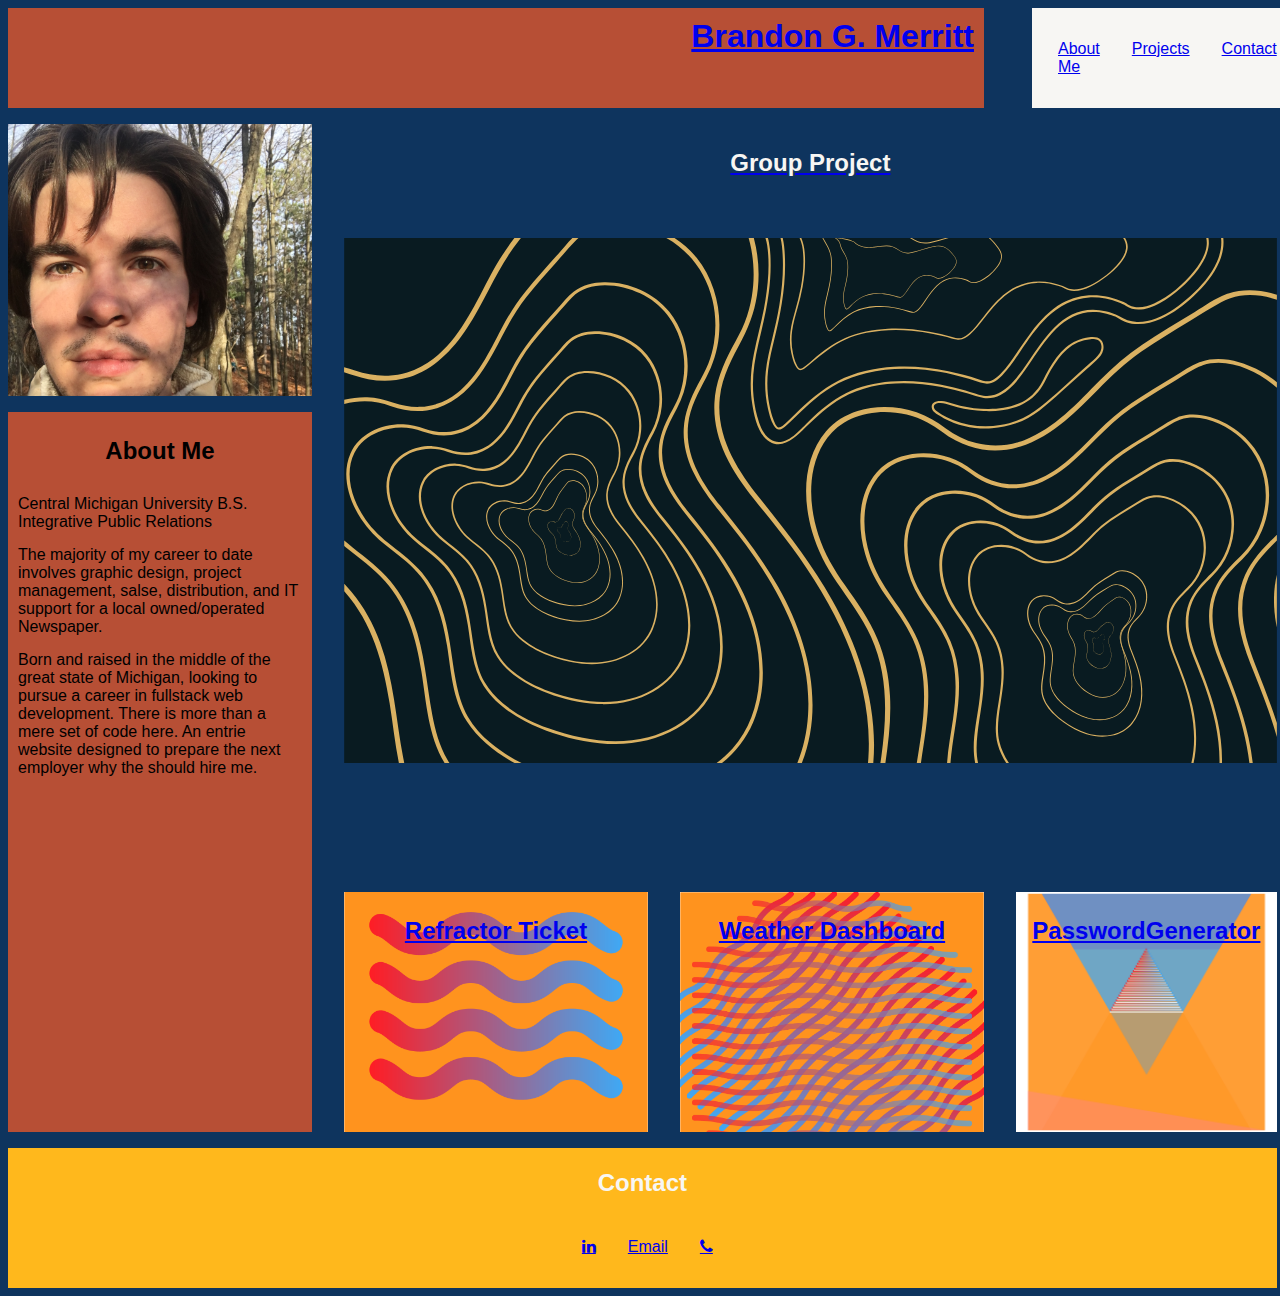
==== index.html @ 0963354a "links played better" ====
<!DOCTYPE html>
<html lang="en-us">

<head>
    <meta name="width=device-width, initial-scale=1.0">
    <meta charset="UTF-8" />
    <link rel="stylesheet" href="https://cdnjs.cloudflare.com/ajax/libs/font-awesome/4.7.0/css/font-awesome.min.css">
    <link rel="stylesheet" href="assets//stylesheet/styles.css">
</head>
<body>
    <!-- A grid layout that uses 1em gaps and composes an aesthetic  -->
    <div class="wrapper">
        <div class="box1 float-left">
            <a href="https://github.com/CrispyCoder817" target="_blank"><h1>Brandon G. Merritt</h1></a>
        </div>
        <div class="box2 float-right">
            <nav>
                <ul>
                    <!-- Links that scroll down to relative names -->
                    <li><a href="#abt">About Me</a></li>
                    <li><a href="#pro">Projects</a></li>
                    <li><a href="#con">Contact</a></li>
                </ul>
            </nav>
        </div>
        <div class="box3 float-left">
        </div>
        <div class="box4 float-left">
            <a href="https://crispycoder817.github.io/Project-1/" target="_blank"><h2 id="pro">Group Project</h2></a>
        </div>
        <div class="box5 float-left">
        <h2 id="abt">About Me</h2>
            <p>Central Michigan University B.S. Integrative Public Relations</p>
            <p>The majority of my career to date involves graphic design, project management, salse, distribution, and IT support for a local owned/operated Newspaper.</p>
            <p>Born and raised in the middle of the great state of Michigan, looking to pursue a career in fullstack web development. There is more than a mere set of code here. An entrie website designed to prepare the next employer why the should hire me.</p>
        </div>
        <div class="box6 float-left">
            <a href="https://crispycoder817.github.io/Refractor02/" target="_blank"><h2>Refractor Ticket</h2></a>
        </div>
        <div class="box7 float-left">
            <a href="https://crispycoder817.github.io/WeatherDashboard/" target="_blank"><h2>Weather Dashboard</h2></a>
        </div>
        <div class="box8 float-left">
            <a href="https://crispycoder817.github.io/PasswordGenerator/" target="_blank"><h2>PasswordGenerator</h2></a>
        </div>
        <footer class="box9 float-left">
            <!-- Contact inforamtion with direct link access -->
            <h2 id="con">Contact</h2>
            <ul>
                <li id="#conlinks"><a href="https://www.linkedin.com/in/brandongeorgemerritt/" target="_blank" class="fa fa-linkedin"></a></li>
                <li id="#conlinks"><a href="mailto:brandongmerritt@gmail.com" target="_blank"> Email</a></li>
                <li id="#conlinks"><a href="tel:+9894449084" target="_blank" class="fa fa-phone"></a></li>
            </ul>
        </footer>
    </div>
</body>
---- assets/stylesheet/styles.css ----
:root {
    --Color01:#b74f35;
    --Color02:#FFB81C;
    --Color03:#FFE767;
    --Color04:#F7F6F3;
    --Color05:#0E345E;
    --Type: helvetica, Arial, sans-serif;
}
* {
    size:auto;
    scroll-behavior: smooth;
    font-style: var(--Type);
    /* background-color: var(--Color04); */
}

.float-left {
    float: left;
    margin-right: 16px;
}

.float-right {
    float: right;
    margin-left: 16px;
}

body {
    background-color: #0E345E;
}

/* initialized grid sets */
.wrapper {
    display:grid;
    grid-template-columns: repeat(auto-fit, minmax(320px, 1fr));
    grid-template-rows: 100;
    column-gap: 1em;
    row-gap: 1em;
    min-width: 1fr;
    max-width: 4fr;
}
/* Name of Portfolio */
.box1 {
    grid-column-start: 1;
    grid-column-end: 4;
    grid-row-start: 0;
    grid-row-end: 2;
    background-color: var(--Color01);
}
/* About Me Project Contact */
.box2 {
    grid-column-start: 4;
    grid-column-end: 5;
    grid-row-start: 0;
    grid-row-end: 2;
    background-color: var(--Color04);
    font-family: var(--Type);
    color:var(--Color01)
}
/* RECENT PHOTO */
.box3 {
    grid-column-start: 1;
    grid-column-end: 2;
    grid-row-start: 2;
    grid-row-end: 20;
    background-image: url("../images/PortPic.JPG");
    background-repeat: no-repeat;
    background-size: 100%;
    display:block;
}
/* Starter Project Placeholder */
.box4 {
    grid-column-start: 2;
    grid-column-end: 5;
    grid-row-start: 2;
    grid-row-end: 50;
    background-image: url("../images/TOPOGRAPHICAL_HUGE.svg");
    background-size: 100%;
    background-repeat: no-repeat;
    background-position: center;
    display:block;
}
/* About Me Section */
.box5 {
    position:relative;
    grid-column-start: 1;
    grid-column-end: 2;
    grid-row-start: 20;
    grid-row-end: 66;
    background-color: var(--Color01);
}
/* 6-8 are sub projects */
.box6 {
    grid-column-start: 2;
    grid-column-end: 3;
    grid-row-start: 50;
    grid-row-end: 66;
    background-color: var(--Color01);
    background-image: url("../PLACEHOLDER/KIDS1-01.png");
    background-size: 100%;
    background-repeat: none;
    background-position: center;
}
.box7 {
    grid-column-start: 3;
    grid-column-end: 4;
    grid-row-start: 50;
    grid-row-end: 66;
    background-color: var(--Color01);
    background-image: url("../PLACEHOLDER/KIDS1-02.png");
    background-size: 100%;
    background-repeat: none;
}
.box8 {
    grid-column-start: 4;
    grid-column-end: 5;
    grid-row-start: 50;
    grid-row-end: 66;
    background-color: var(--Color01);
    background-image: url("../PLACEHOLDER/KIDS1-03.png");
    background-size: 100%;
    background-repeat: none;
    background-position: center;
}
/* Contact Info */
.box9 {
    grid-column-start: 1;
    grid-column-end: 5;
    grid-row-start:66;
    grid-row-end:67;
    background-color: var(--Color02);
}

h1 {
    font-family: var(--Type);
    background-color: var(--Color01);
    padding: 10px;
    margin: 0px;
    justify-content: center;
    text-align: right;
}
h2 {
    font-family: var(--Type);
    padding: 5px;
    text-align: center;
}
h2:hover {
    background-color: var(--Color05);
    color: var(--Color04)
}

p {
    font-family: var(--Type);
    padding: 5px;
    margin: 5px;
}


ul { 
    font-family:var(--Type);
    list-style-type: none;
    display: flex;
    justify-content: center;
    align-content: center;
    padding-inline-start: 10px;
    color:whitesmoke;


    
}

li {
    padding: 1rem;
}


.abt {
    color:var(--Color01);
    grid-row-start: 100;
    grid-row-end: 250;
}

#pro {
grid-row-start: 26;
grid-row-end: 50;
color: var(--Color04)
}
#con {
    text-align: center;
    color: var(--Color04);
    padding-top: 1px;
}
#conlinks {
    margin: 1rem;
    padding: 2rem;
    word-spacing: 3em;
}
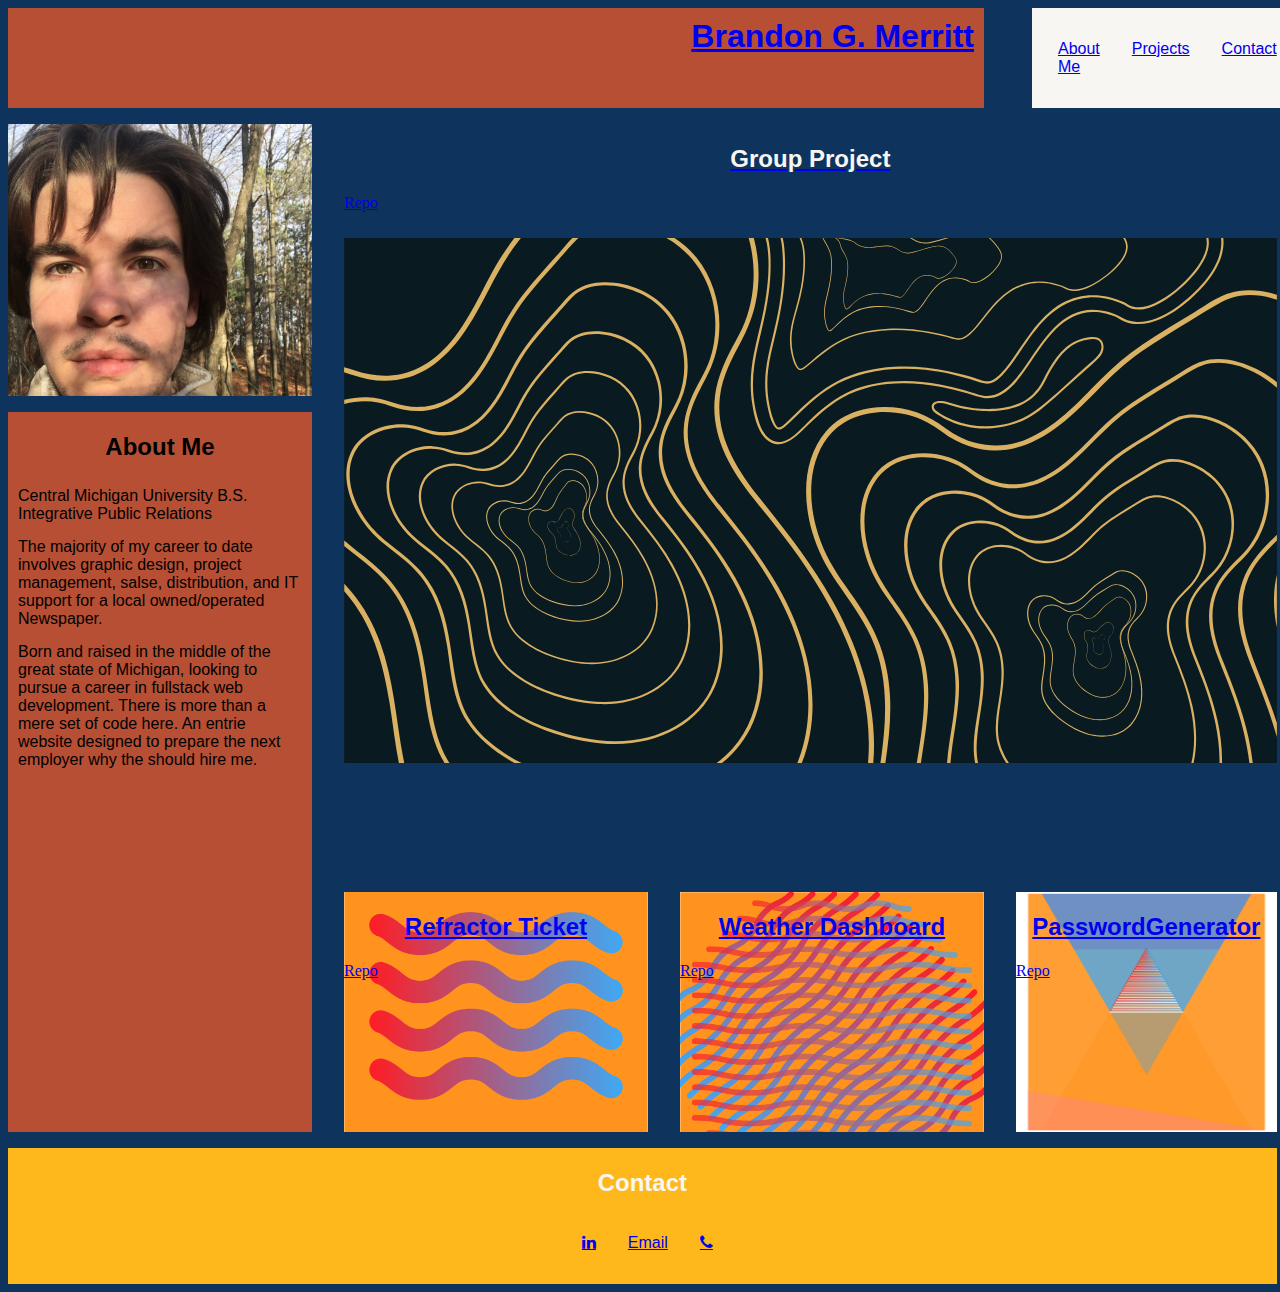
==== commit 002872b6: "final push" ====
--- a/index.html
+++ b/index.html
@@ -27,6 +27,7 @@
         </div>
         <div class="box4 float-left">
             <a href="https://crispycoder817.github.io/Project-1/" target="_blank"><h2 id="pro">Group Project</h2></a>
+            <a href="https://github.com/CrispyCoder817/Project-1" target="_blank">Repo</a>
         </div>
         <div class="box5 float-left">
         <h2 id="abt">About Me</h2>
@@ -36,12 +37,15 @@
         </div>
         <div class="box6 float-left">
             <a href="https://crispycoder817.github.io/Refractor02/" target="_blank"><h2>Refractor Ticket</h2></a>
+            <a href="https://github.com/CrispyCoder817/Refractor02" target="_blank">Repo</a>
         </div>
         <div class="box7 float-left">
             <a href="https://crispycoder817.github.io/WeatherDashboard/" target="_blank"><h2>Weather Dashboard</h2></a>
+            <a href="https://github.com/CrispyCoder817/WeatherDashboard" target="_blank">Repo</a>
         </div>
         <div class="box8 float-left">
             <a href="https://crispycoder817.github.io/PasswordGenerator/" target="_blank"><h2>PasswordGenerator</h2></a>
+            <a href="https://github.com/CrispyCoder817/PasswordGenerator" target="_blank">Repo</a>
         </div>
         <footer class="box9 float-left">
             <!-- Contact inforamtion with direct link access -->
--- a/assets/stylesheet/styles.css
+++ b/assets/stylesheet/styles.css
@@ -139,7 +139,7 @@
 }
 h2 {
     font-family: var(--Type);
-    padding: 5px;
+    padding: 1px;
     text-align: center;
 }
 h2:hover {
@@ -192,4 +192,8 @@
     margin: 1rem;
     padding: 2rem;
     word-spacing: 3em;
+}
+
+a {
+    text-align: center;
 }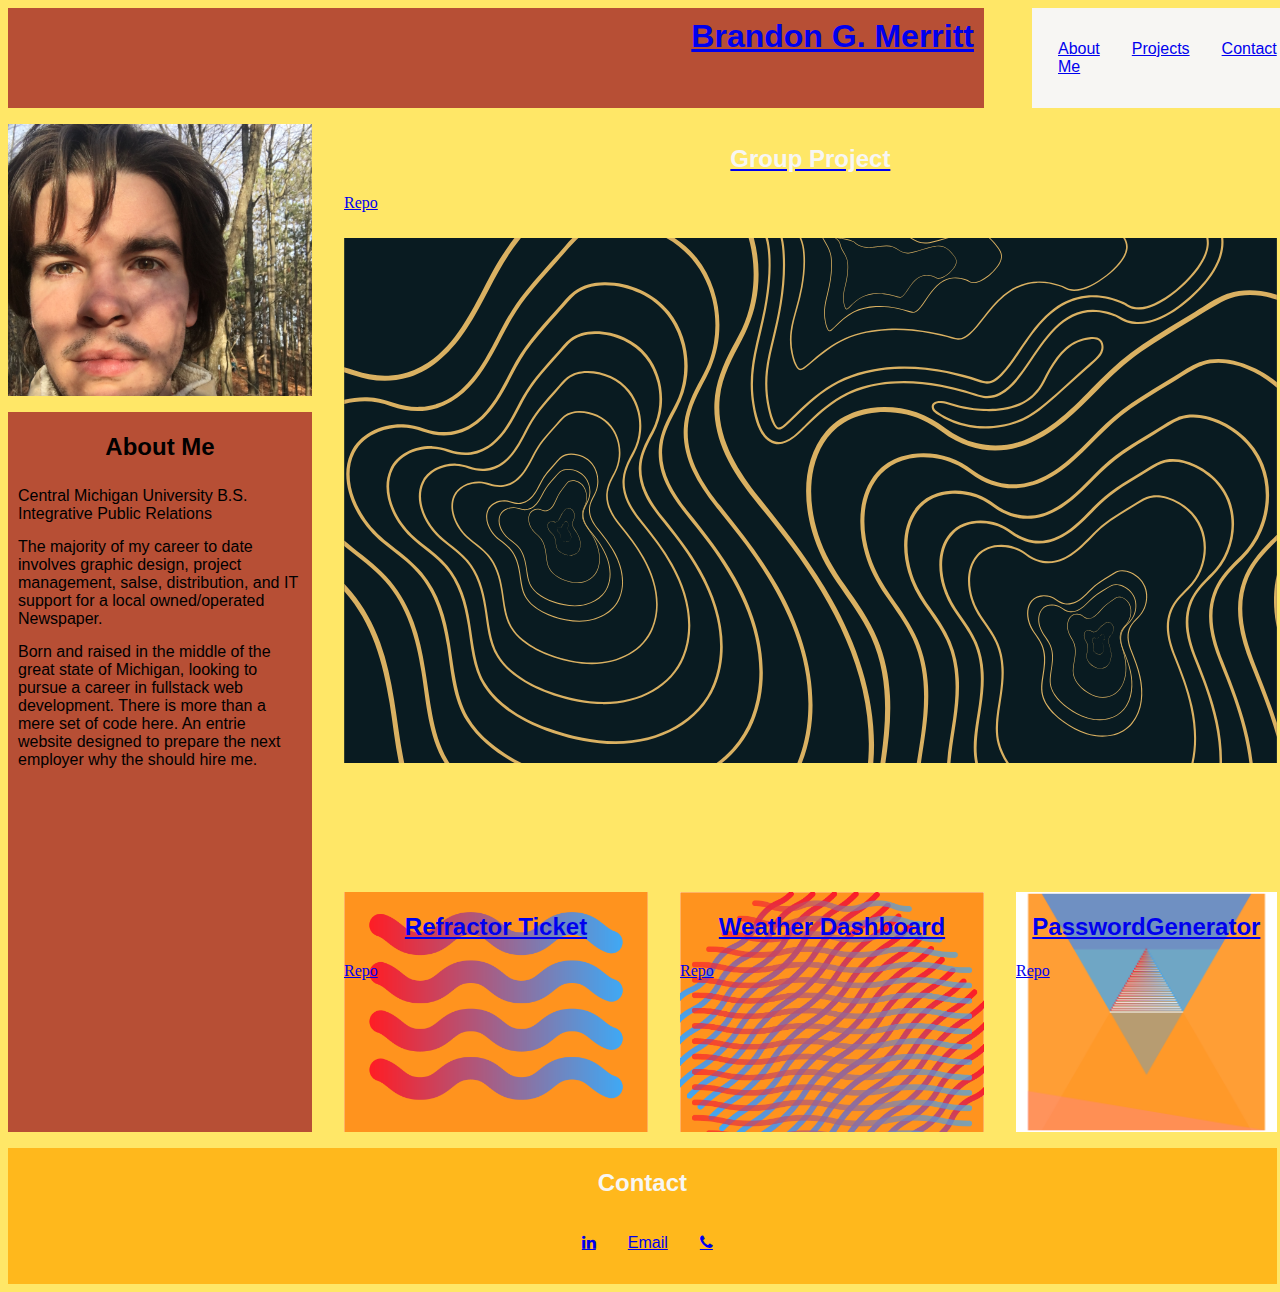
==== commit b1c5bdca: "revamping01" ====
--- a/index.html
+++ b/index.html
@@ -6,6 +6,7 @@
     <meta charset="UTF-8" />
     <link rel="stylesheet" href="https://cdnjs.cloudflare.com/ajax/libs/font-awesome/4.7.0/css/font-awesome.min.css">
     <link rel="stylesheet" href="assets//stylesheet/styles.css">
+    <title>BGM_Portfolio</title>
 </head>
 <body>
     <!-- A grid layout that uses 1em gaps and composes an aesthetic  -->
--- a/assets/stylesheet/styles.css
+++ b/assets/stylesheet/styles.css
@@ -24,7 +24,7 @@
 }
 
 body {
-    background-color: #0E345E;
+    background-color: var(--Color03);
 }
 
 /* initialized grid sets */
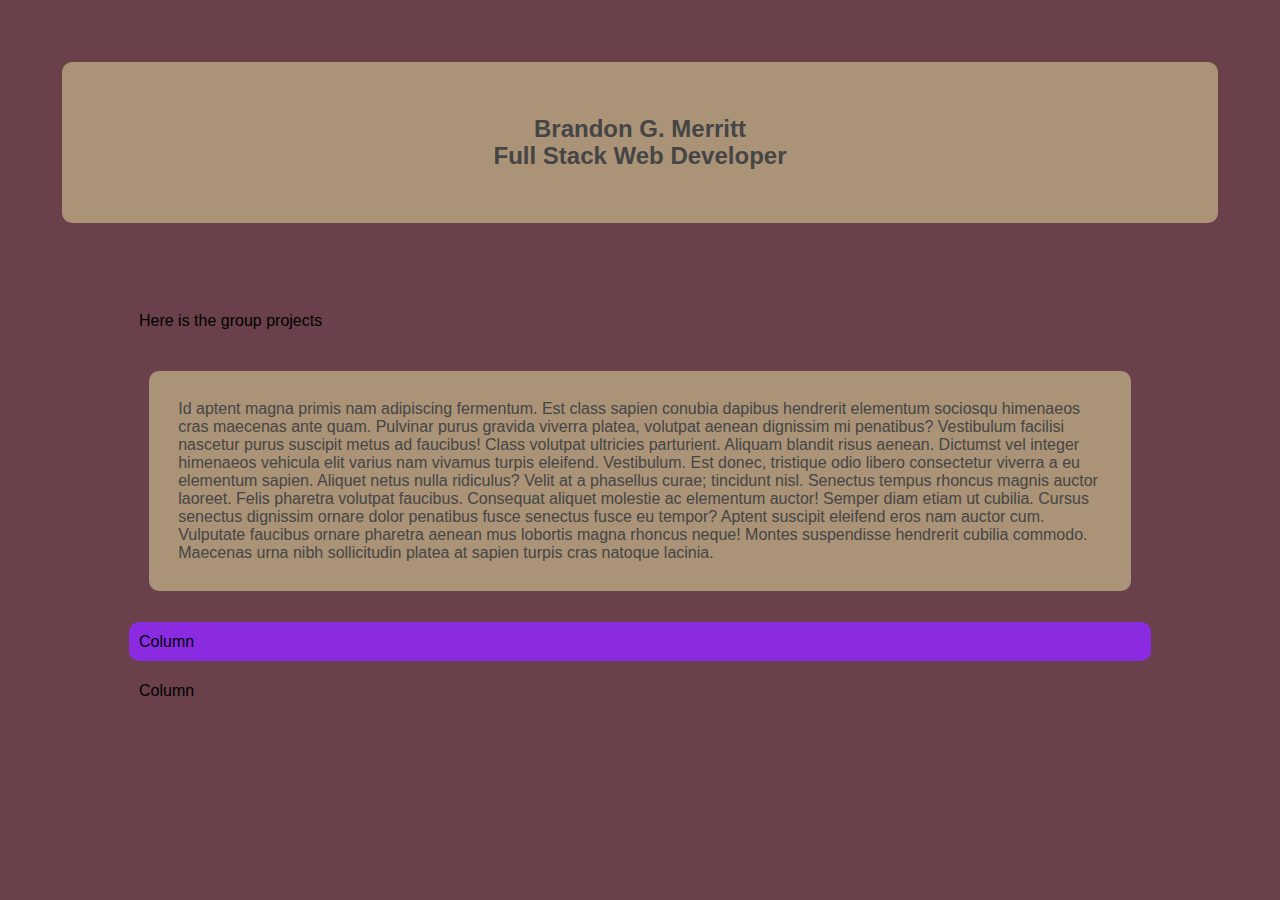
==== commit 8a8bfa3e: "seperated root css and classes css for easier debugging and future development" ====
--- a/index.html
+++ b/index.html
@@ -1,61 +1,66 @@
-<!DOCTYPE html>
-<html lang="en-us">
+<html lang="en">
+  <head>
+    <meta charset="UTF-8" />
+    <meta name="viewport" content="width=device-width, initial-scale=1.0" />
+    <title>BGM_Portfolio</title>
+    <link
+      href="https://cdn.jsdelivr.net/npm/bootstrap@5.0.0/dist/css/bootstrap.min.css"
+      rel="stylesheet"
+      integrity="sha384-wEmeIV1mKuiNpC+IOBjI7aAzPcEZeedi5yW5f2yOq55WWLwNGmvvx4Um1vskeMj0"
+      crossorigin="anonymous"
+    />
+    <link href="assets/stylesheet/classStyles.css" rel="stylesheet"/>
+    <link href="assets/stylesheet/stylesofbeyond.css" rel="stylesheet"/>
+  </head>
+  <body class="constainer-fluid">
+    <header class="container-sm">
+      <a href="https://github.com/CrispyCoder817" target="_blank"
+        ><h2>
+          <b>Brandon G. Merritt</b><br />
+          Full Stack Web Developer
+        </h2></a
+      >
+    </header>
+    <main>
+      <div class="container">
+        <div class="row">
+          <article>Here is the group projects</article>
+          <div class="col">
+            <aside>
+              <p>
+                Id aptent magna primis nam adipiscing fermentum. Est class sapien
+                conubia dapibus hendrerit elementum sociosqu himenaeos cras maecenas
+                ante quam. Pulvinar purus gravida viverra platea, volutpat aenean
+                dignissim mi penatibus? Vestibulum facilisi nascetur purus suscipit
+                metus ad faucibus! Class volutpat ultricies parturient. Aliquam blandit
+                risus aenean. Dictumst vel integer himenaeos vehicula elit varius nam
+                vivamus turpis eleifend. Vestibulum. Est donec, tristique odio libero
+                consectetur viverra a eu elementum sapien. Aliquet netus nulla
+                ridiculus? Velit at a phasellus curae; tincidunt nisl. Senectus tempus
+                rhoncus magnis auctor laoreet. Felis pharetra volutpat faucibus.
+                Consequat aliquet molestie ac elementum auctor! Semper diam etiam ut
+                cubilia. Cursus senectus dignissim ornare dolor penatibus fusce senectus
+                fusce eu tempor? Aptent suscipit eleifend eros nam auctor cum. Vulputate
+                faucibus ornare pharetra aenean mus lobortis magna rhoncus neque! Montes
+                suspendisse hendrerit cubilia commodo. Maecenas urna nibh sollicitudin
+                platea at sapien turpis cras natoque lacinia.
+              </p>
+            </aside>
+          </div>
+          <div class="col projectOne">
+            Column
+          </div>
+          <div class="col">
+            Column
+          </div>
+        </div>
+      </div>
+    </main>
+    <script
+      src="https://cdn.jsdelivr.net/npm/bootstrap@5.0.0/dist/js/bootstrap.bundle.min.js"
+      integrity="sha384-p34f1UUtsS3wqzfto5wAAmdvj+osOnFyQFpp4Ua3gs/ZVWx6oOypYoCJhGGScy+8"
+      crossorigin="anonymous"
+    ></script>
+  </body>
+</html>
 
-<head>
-    <meta name="width=device-width, initial-scale=1.0">
-    <meta charset="UTF-8" />
-    <link rel="stylesheet" href="https://cdnjs.cloudflare.com/ajax/libs/font-awesome/4.7.0/css/font-awesome.min.css">
-    <link rel="stylesheet" href="assets//stylesheet/styles.css">
-    <title>BGM_Portfolio</title>
-</head>
-<body>
-    <!-- A grid layout that uses 1em gaps and composes an aesthetic  -->
-    <div class="wrapper">
-        <div class="box1 float-left">
-            <a href="https://github.com/CrispyCoder817" target="_blank"><h1>Brandon G. Merritt</h1></a>
-        </div>
-        <div class="box2 float-right">
-            <nav>
-                <ul>
-                    <!-- Links that scroll down to relative names -->
-                    <li><a href="#abt">About Me</a></li>
-                    <li><a href="#pro">Projects</a></li>
-                    <li><a href="#con">Contact</a></li>
-                </ul>
-            </nav>
-        </div>
-        <div class="box3 float-left">
-        </div>
-        <div class="box4 float-left">
-            <a href="https://crispycoder817.github.io/Project-1/" target="_blank"><h2 id="pro">Group Project</h2></a>
-            <a href="https://github.com/CrispyCoder817/Project-1" target="_blank">Repo</a>
-        </div>
-        <div class="box5 float-left">
-        <h2 id="abt">About Me</h2>
-            <p>Central Michigan University B.S. Integrative Public Relations</p>
-            <p>The majority of my career to date involves graphic design, project management, salse, distribution, and IT support for a local owned/operated Newspaper.</p>
-            <p>Born and raised in the middle of the great state of Michigan, looking to pursue a career in fullstack web development. There is more than a mere set of code here. An entrie website designed to prepare the next employer why the should hire me.</p>
-        </div>
-        <div class="box6 float-left">
-            <a href="https://crispycoder817.github.io/Refractor02/" target="_blank"><h2>Refractor Ticket</h2></a>
-            <a href="https://github.com/CrispyCoder817/Refractor02" target="_blank">Repo</a>
-        </div>
-        <div class="box7 float-left">
-            <a href="https://crispycoder817.github.io/WeatherDashboard/" target="_blank"><h2>Weather Dashboard</h2></a>
-            <a href="https://github.com/CrispyCoder817/WeatherDashboard" target="_blank">Repo</a>
-        </div>
-        <div class="box8 float-left">
-            <a href="https://crispycoder817.github.io/PasswordGenerator/" target="_blank"><h2>PasswordGenerator</h2></a>
-            <a href="https://github.com/CrispyCoder817/PasswordGenerator" target="_blank">Repo</a>
-        </div>
-        <footer class="box9 float-left">
-            <!-- Contact inforamtion with direct link access -->
-            <h2 id="con">Contact</h2>
-            <ul>
-                <li id="#conlinks"><a href="https://www.linkedin.com/in/brandongeorgemerritt/" target="_blank" class="fa fa-linkedin"></a></li>
-                <li id="#conlinks"><a href="mailto:brandongmerritt@gmail.com" target="_blank"> Email</a></li>
-                <li id="#conlinks"><a href="tel:+9894449084" target="_blank" class="fa fa-phone"></a></li>
-            </ul>
-        </footer>
-    </div>
-</body>--- a/assets/stylesheet/classStyles.css
+++ b/assets/stylesheet/classStyles.css
@@ -0,0 +1,10 @@
+.groups{
+    width: 72%;
+    display: flex;
+    background-color: var(--color02);
+    display: inline-block;
+}
+
+.projectOne {
+    background-color: blueviolet;
+}--- a/assets/stylesheet/stylesofbeyond.css
+++ b/assets/stylesheet/stylesofbeyond.css
@@ -0,0 +1,45 @@
+:root {
+    --color01: #6A414A;
+    --color02: #AA9377;
+    --color03: #f7f6EE;
+    --color04: #e5DeD6;
+}
+* {
+    font-family: Helvetica, Arial, sans-serif;
+    border-radius: 10px;
+    margin: 1%;
+    padding: 1%;
+    /* margin-right: 1%; */
+}
+ 
+a {
+    color: rgb(69, 69, 69);
+}
+a:link {
+    text-decoration: none;
+}
+a:hover {
+    text-decoration: none;
+    color: #ffffff;
+}
+
+body {
+    background-color: var(--color01);
+}
+
+Header {
+    text-align: center;
+    background-color: #AA9377;
+    border-radius: 10px;
+}
+
+aside {
+    background-color: #AA9377;
+    padding: 1fr;
+}
+aside p {
+    color: var(--color04);
+    display: flex;
+    justify-content: center;
+    color: rgb(69, 69, 69);
+}
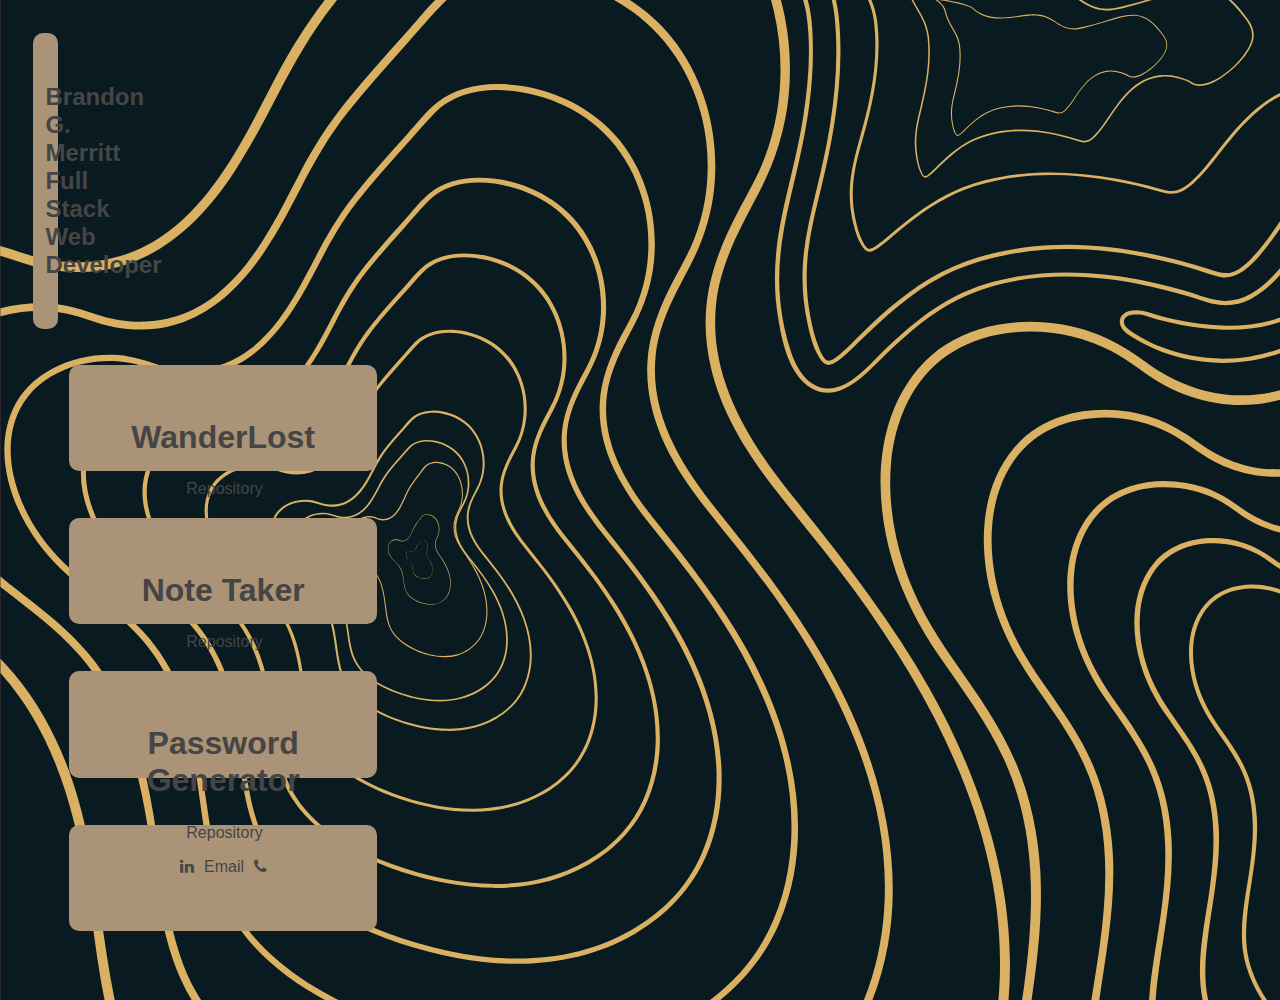
==== commit 9e8db649: "Repos and contact info added" ====
--- a/index.html
+++ b/index.html
@@ -9,6 +9,7 @@
       integrity="sha384-wEmeIV1mKuiNpC+IOBjI7aAzPcEZeedi5yW5f2yOq55WWLwNGmvvx4Um1vskeMj0"
       crossorigin="anonymous"
     />
+    <link rel="stylesheet" href="https://cdnjs.cloudflare.com/ajax/libs/font-awesome/4.7.0/css/font-awesome.min.css">
     <link href="assets/stylesheet/classStyles.css" rel="stylesheet"/>
     <link href="assets/stylesheet/stylesofbeyond.css" rel="stylesheet"/>
   </head>
@@ -18,41 +19,46 @@
         ><h2>
           <b>Brandon G. Merritt</b><br />
           Full Stack Web Developer
-        </h2></a
-      >
+        </h2></a>
     </header>
     <main>
       <div class="container">
         <div class="row">
-          <article>Here is the group projects</article>
-          <div class="col">
-            <aside>
-              <p>
-                Id aptent magna primis nam adipiscing fermentum. Est class sapien
-                conubia dapibus hendrerit elementum sociosqu himenaeos cras maecenas
-                ante quam. Pulvinar purus gravida viverra platea, volutpat aenean
-                dignissim mi penatibus? Vestibulum facilisi nascetur purus suscipit
-                metus ad faucibus! Class volutpat ultricies parturient. Aliquam blandit
-                risus aenean. Dictumst vel integer himenaeos vehicula elit varius nam
-                vivamus turpis eleifend. Vestibulum. Est donec, tristique odio libero
-                consectetur viverra a eu elementum sapien. Aliquet netus nulla
-                ridiculus? Velit at a phasellus curae; tincidunt nisl. Senectus tempus
-                rhoncus magnis auctor laoreet. Felis pharetra volutpat faucibus.
-                Consequat aliquet molestie ac elementum auctor! Semper diam etiam ut
-                cubilia. Cursus senectus dignissim ornare dolor penatibus fusce senectus
-                fusce eu tempor? Aptent suscipit eleifend eros nam auctor cum. Vulputate
-                faucibus ornare pharetra aenean mus lobortis magna rhoncus neque! Montes
-                suspendisse hendrerit cubilia commodo. Maecenas urna nibh sollicitudin
-                platea at sapien turpis cras natoque lacinia.
-              </p>
-            </aside>
+          <div class="col linkCard">
+            <a href="https://crispycoder817.github.io/Project-1/" target="_blank"><h1>WanderLost</h1></a>
+            <a href="https://github.com/CrispyCoder817/Project-1" target="_blank">Repository</i></a>
           </div>
-          <div class="col projectOne">
-            Column
+        </div>
+        </div>
+      </div>
+      <div class="container">
+        <div class="row">
+          <div class="col linkCard">
+            <a href="https://calm-castle-80481.herokuapp.com/" target="_blank"><h1>Note Taker</h1></a>
+            <a href="https://github.com/CrispyCoder817/NoteTaker01" target="_blank">Repository</a>
           </div>
-          <div class="col">
-            Column
+        </div>
+        </div>
+      </div>
+      <div class="container">
+        <div class="row">
+          <div class="col linkCard">
+            <a href="https://crispycoder817.github.io/PasswordGenerator/" target="_blank"><h1>Password Generator</h1></a>
+            <a href="https://github.com/CrispyCoder817/PasswordGenerator" target="_blank">Repository</a>
           </div>
+        </div>
+        </div>
+      </div>
+      <div class="container">
+        <div class="row">
+          <div class="col linkCard">
+            <ul>
+              <li><a href="https://www.linkedin.com/in/brandongeorgemerritt/" target="_blank" class="fa fa-linkedin"></a></li>
+              <li><a href="mailto:brandongmerritt@gmail.com" target="_blank">Email</a></li>
+              <li><a href="tel:+9894449084" target="_blank" class="fa fa-phone"></a></li>
+          </ul>
+          </div>
+        </div>
         </div>
       </div>
     </main>
--- a/assets/stylesheet/classStyles.css
+++ b/assets/stylesheet/classStyles.css
@@ -1,10 +1,25 @@
+:root {
+    --color01: #6A414A;
+    --color02: #AA9377;
+    --color03: #f7f6EE;
+    --color04: #e5DeD6;
+}
+
 .groups{
     width: 72%;
-    display: flex;
-    background-color: var(--color02);
-    display: inline-block;
+    background-color: var(--color02);;
 }
 
-.projectOne {
-    background-color: blueviolet;
+.linkCard {
+    width:25%;
+    height:10%;
+    background-color: var(--color02);
+    text-align: center;
+}
+
+.projectTwo {
+    width:25%;
+    height:10%;
+    background-color: var(--color02);
+    text-align: center;
 }--- a/assets/stylesheet/stylesofbeyond.css
+++ b/assets/stylesheet/stylesofbeyond.css
@@ -7,7 +7,6 @@
 * {
     font-family: Helvetica, Arial, sans-serif;
     border-radius: 10px;
-    margin: 1%;
     padding: 1%;
     /* margin-right: 1%; */
 }
@@ -25,12 +24,19 @@
 
 body {
     background-color: var(--color01);
+    background-image: url("../images/TOPOGRAPHICAL_HUGE.svg");
+    -webkit-background-size: cover;
+    -moz-background-size: cover;
+    -o-background-size: cover;
+    background-size: cover;
+    background-repeat: no-repeat;
 }
 
 Header {
     text-align: center;
     background-color: #AA9377;
     border-radius: 10px;
+    width: 0vw;
 }
 
 aside {
@@ -43,3 +49,7 @@
     justify-content: center;
     color: rgb(69, 69, 69);
 }
+
+li {
+    display: inline-flex;
+}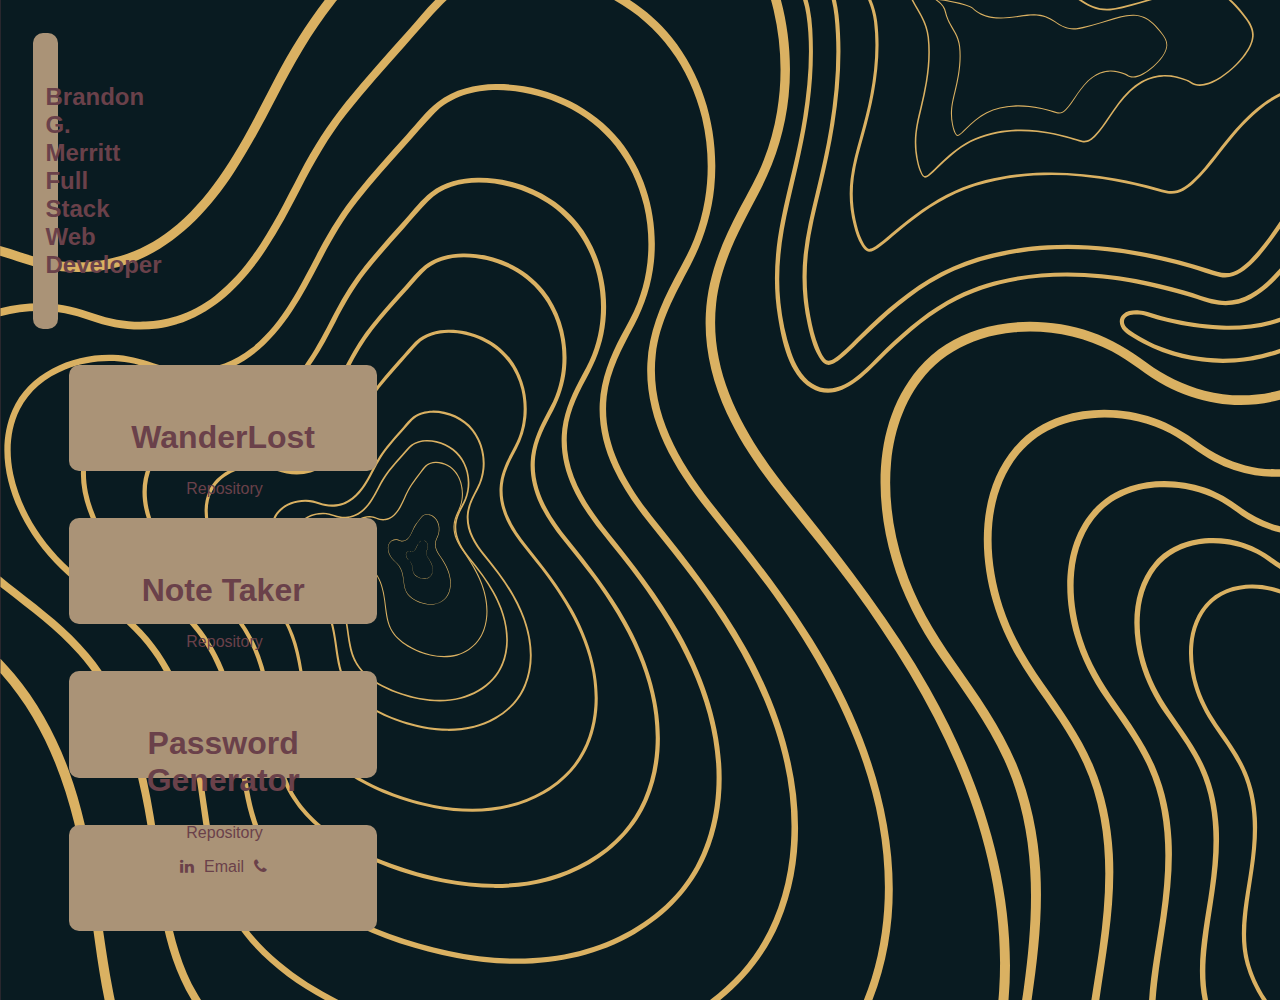
==== commit f46db765: "Filing structure fixed" ====
--- a/index.html
+++ b/index.html
@@ -10,8 +10,7 @@
       crossorigin="anonymous"
     />
     <link rel="stylesheet" href="https://cdnjs.cloudflare.com/ajax/libs/font-awesome/4.7.0/css/font-awesome.min.css">
-    <link href="assets/stylesheet/classStyles.css" rel="stylesheet"/>
-    <link href="assets/stylesheet/stylesofbeyond.css" rel="stylesheet"/>
+    <link href="assets/stylesheet/styles.css" rel="stylesheet"/>
   </head>
   <body class="constainer-fluid">
     <header class="container-sm">
@@ -26,7 +25,7 @@
         <div class="row">
           <div class="col linkCard">
             <a href="https://crispycoder817.github.io/Project-1/" target="_blank"><h1>WanderLost</h1></a>
-            <a href="https://github.com/CrispyCoder817/Project-1" target="_blank">Repository</i></a>
+            <a href="https://github.com/CrispyCoder817/Project-1" target="_blank">Repository</a>
           </div>
         </div>
         </div>
--- a/assets/stylesheet/styles.css
+++ b/assets/stylesheet/styles.css
@@ -0,0 +1,50 @@
+:root {
+    --color01: #6A414A;
+    --color02: #AA9377;
+    --color03: #f7f6EE;
+    --color04: #e5DeD6;
+}
+* {
+    font-family: Helvetica, Arial, sans-serif;
+    border-radius: 10px;
+    padding: 1%;
+}
+ 
+a {
+    color: var(--color01);
+}
+a:link {
+    text-decoration: none;
+}
+a:hover {
+    text-decoration: none;
+    color: var(--color04);
+}
+
+body {
+    background-color: var(--color01);
+    background-image: url("../images/TOPOGRAPHICAL_HUGE.svg");
+    -webkit-background-size: cover;
+    -moz-background-size: cover;
+    -o-background-size: cover;
+    background-size: cover;
+    background-repeat: no-repeat;
+}
+
+Header {
+    text-align: center;
+    background-color: #AA9377;
+    border-radius: 10px;
+    width: 0vw;
+}
+
+li {
+    display: inline-flex;
+}
+
+.linkCard {
+    width:25%;
+    height:10%;
+    background-color: var(--color02);
+    text-align: center;
+}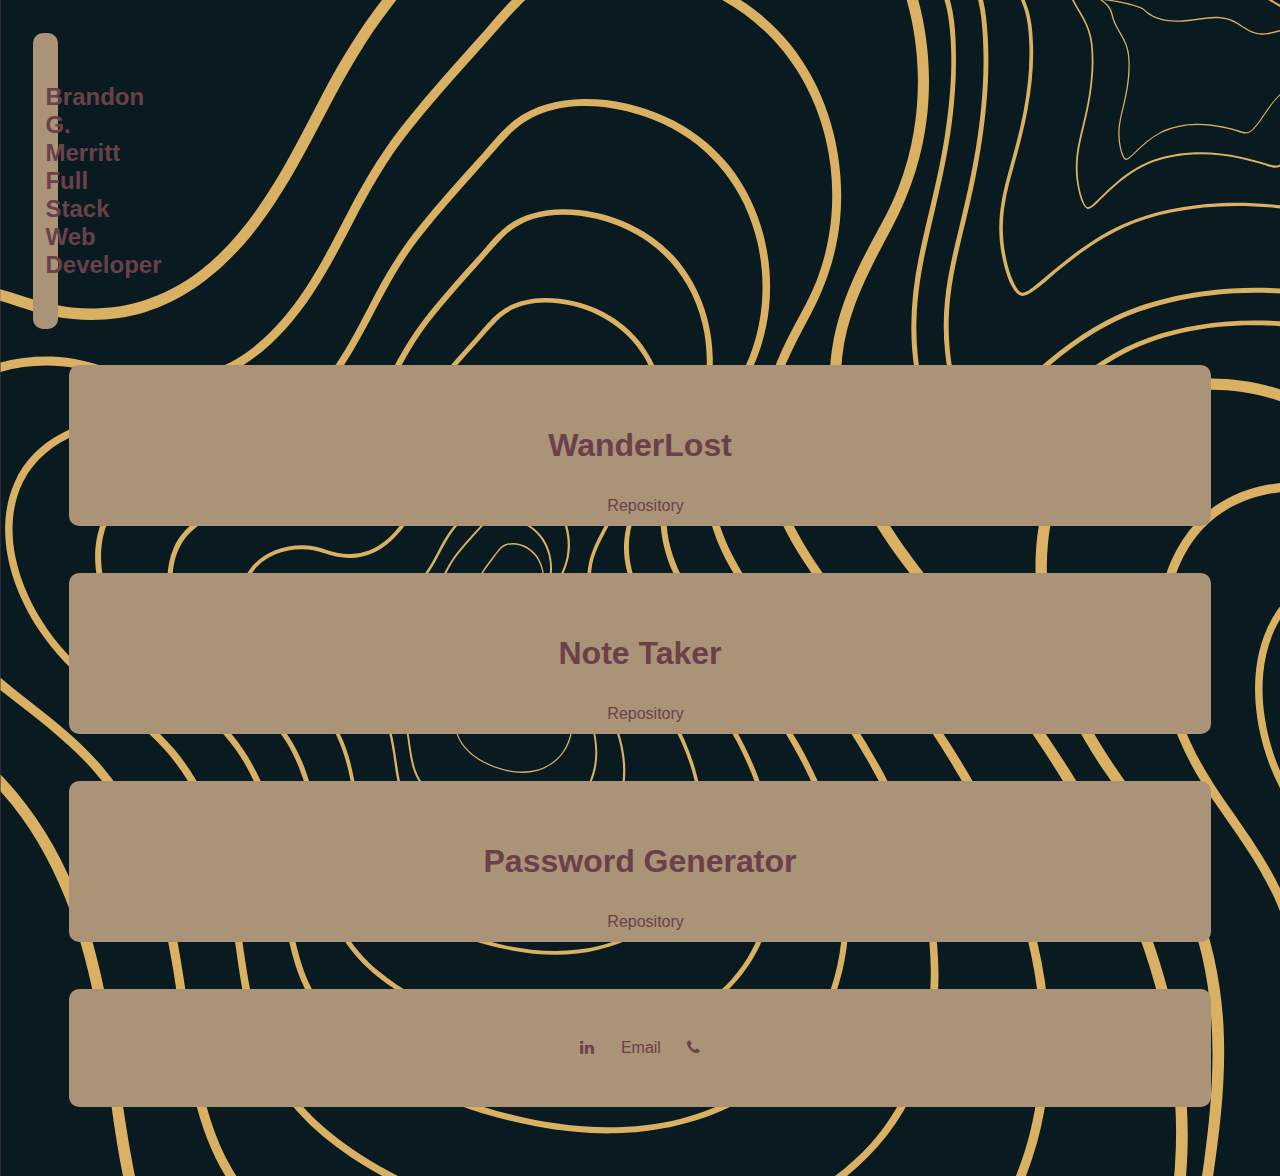
==== commit 708a50c7: "finishing touches" ====
--- a/index.html
+++ b/index.html
@@ -12,8 +12,8 @@
     <link rel="stylesheet" href="https://cdnjs.cloudflare.com/ajax/libs/font-awesome/4.7.0/css/font-awesome.min.css">
     <link href="assets/stylesheet/styles.css" rel="stylesheet"/>
   </head>
-  <body class="constainer-fluid">
-    <header class="container-sm">
+  <body class="container">
+    <header class="container">
       <a href="https://github.com/CrispyCoder817" target="_blank"
         ><h2>
           <b>Brandon G. Merritt</b><br />
--- a/assets/stylesheet/styles.css
+++ b/assets/stylesheet/styles.css
@@ -43,8 +43,35 @@
 }
 
 .linkCard {
-    width:25%;
-    height:10%;
     background-color: var(--color02);
     text-align: center;
-}+}
+
+@media screen and (max-width: 1000px){
+    body {
+        margin-top: 40px;
+    }
+    a {
+        color: var(--color03);
+    }
+    .linkCard {
+        background-color: var(--color01);
+        color: var(--color02);
+    }
+    header {
+        background-color: var(--color01);
+    }   
+}
+
+/* Future Dev */
+/* @media screen and (max-width: 800px) {
+    body {
+        margin-top: 40px;
+    }
+    a {
+        color: aquamarine;
+    }
+    .linkCard {
+        background-color: blue;
+    }
+} */